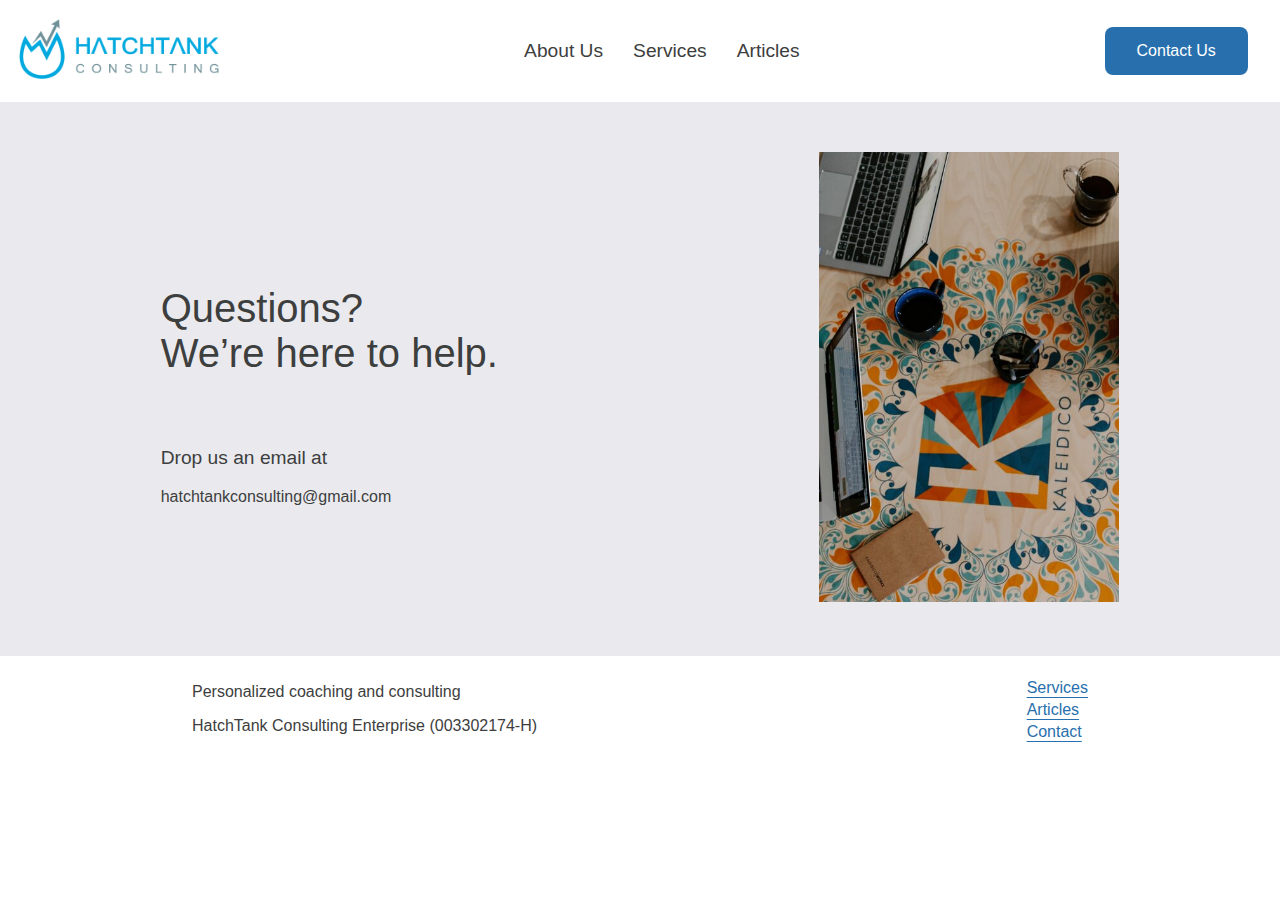
==== Contact_Us.html @ a17abf32 "initial commit" ====
<!DOCTYPE html>

<html lang="en">

    <head>
        <meta charset="UTF-8">
        <meta name="viewport" content="width=device-width, initial-scale=1">
        <link rel="stylesheet" href="style.css">
        <title>Contact - HatchTank</title>
        <link rel ="icon" href = "./images/Icontp.png" type = "image/x-icon">

    </head>

    <body>

        <header>

            <section id="navcontainer">
                <div class="nav-left ease-up">
                    <a href="index.html"><img src="./images/HT_logo_header.png" width="200" height=auto alt="HatchTank Logo Header"></a>
                    <div class="mobiletoggle" 
                    aria-controls="mobile" aria-expanded="false">
                        <div class="navicon" onclick="myFunction(this)">
                            <div class="bar1"></div>
                            <div class="bar2"></div>
                            <div class="bar3"></div>
                        </div>
                    </div>
                </div>
                <div id="mobile" data-visible="false" class="ease-up">
                    <div class="nav-center">
                        <a href="About_Us.html">About Us</a>
                        <a href="Services.html">Services</a>
                        <a href="Articles.html">Articles</a>
                    </div>
                        <div class="nav-right">
                        <button><a href="Contact_Us.html">Contact Us</a></button>
                    </div>
                </div>
            </section>  

        </header>

        <main>
            <section id="Contact_Us">
                <div class="Contact_Ustext"> 
                    <h2 class="ease-up">Questions? <br> We’re here to help.</h2>
                    <br>
                    <p><strong>Drop us an email at</strong></p>
                    <a href="mailto:hatchtankconsulting@gmail.com">hatchtankconsulting@gmail.com</a>
                    <!--
                    <br>
                    <br>
                    <p><strong>Or drop us a message</strong></p>
                    <br>
                    <button id="show-form" class="ease-up">Message Us</button>
                    -->
                </div>
                <div>
                    <img class="Contact_Usimage ease-up" src="./images/Contact_us_section.jpg" width="300" height="450" alt="">
                </div>
            </section>

            <section id="popupwindow">
            <section id="popup">
                <div class="form">
                    <div class="boxa1"><h3>How can we help you?</h3></div>
                    <div class="close-btn boxa2">&times</div>
                    <div class="form-element box1">
                        <label for="firstname">Name</label>
                        <input type="shorttext" id="firstname" required>
                        <label for="firstname"><small>First Name</small></label>
                    </div>
                    <div class="form-element box2">
                        <br>
                        <input type="shorttext" id="lastname" required>
                        <label for="lastname"><small>Last Name</small></label>
                    </div>
                    <div class="form-element box3">
                        <label for="email">Email</label>
                        <input type="text" id="email" required>
                    </div>
                    <div class="form-element box4">
                        <label for="message">Message</label>
                        <input type="paragraph" id="message" required>
                    </div>
                    <div class="form-element box5">
                        <button class="button">Submit</button>
                    </div>
                </div>
            </section>
            <section id="popupbg"></section>
            </section>
        </main>

        <footer>
            <section id="whitefooter1">
                <div class="footer1left">
                    <div class="ease-up">
                    <p>Personalized coaching and consulting</p>
                    <p>HatchTank Consulting Enterprise (003302174-H)</p>
                    </div>
                </div>
                <ul class="footer1right">
                    <div class="ease-up">
                    <li><a href="Services.html">Services</a></li>
                    <li><a href="Articles.html">Articles</a></li>
                    <li><a href="Contact_Us.html">Contact</a></li>
                    </div>
                </ul>
            </section>
        </footer>
 
        <script src="navigation.js" defer></script>

    </body>

</html>
---- style.css ----
html {
  font-size: clamp(16px, 1.2vw, 32px);
  font-family:'Liberation Sans','Times New Roman', Times, serif;
  font-weight: 50;
  color: #3D3E3E;
}

body {
  font-size: 1rem;
  padding: 0;
  margin: 0;
  overflow-x: hidden;
}

p {
  font-size: 1.2rem;
  width:100%;
  font-weight: 50;
}

a {
  font-weight: 50;
  text-underline-position: under;
  font-size: 1rem;
}

h1 {
  font-size: 4rem;
  font-weight: 50;
}

@media (max-width:768px) {
  h1 {
    font-size: clamp(2.5rem, 1.2vw, 4rem);
  }
}

h2 {
  font-size: 2.5rem;
  font-weight: 50;
}

@media (max-width:768px) {
  h2 {
    font-size: clamp(2rem, 1.2vw, 2.5rem);
  }
}

h3 {
  font-size: 1.5rem;
  font-weight: 50;
}

button {
  font-family: 'Liberation Sans','Times New Roman', Times, serif;
  font-weight: 50;
  background-color: #2870AD;
  border: none;
  border-radius: 8px;
  margin: none;
  color: white;
  padding: 15px 32px;
  display: inline-block;
  font-size: 1rem;
  text-decoration: none;
}

button a {
  font-weight: 50;
  text-underline-position: under;
  font-size: 1rem;
  color: white;
  text-decoration: none;
}

button:hover {
  opacity: 0.8;
  transition: 0.3s;
  cursor: pointer;
}

/*scroll animations */

.ease-up {
  opacity: 0;
  transition: 
    opacity 300ms ease-in, 
    transform 500ms ease-in;
  transform: translateY(15%);
}

.ease-up.appear {
  opacity: 1;
  transform: translateY(0);
}

.scale-in {
  opacity: 0;
  transition: opacity 800ms ease-out, transform 800ms ease-out;
  transform: scale(0.9, 0.9);
}

.scale-in.appear {
  opacity: 1;
  transform: scale(1,1);
}

.fade-in {
  opacity: 0;
  transition: opacity 500ms ease-out;
}

.fade-in.appear {
  opacity: 1;
}

.fromright {
  opacity: 0;
  transition: 
    opacity 500ms ease-out, 
    transform 500ms ease-out;
  transform: translateX(-5%);
}

.fromleft {
  opacity: 0;
  transition: 
    opacity 500ms ease-out, 
    transform 500ms ease-out;
  transform: translateX(5%);
}

.fromright.appear ,
.fromleft.appear {
  opacity: 1;
  transform: translateX(0);
}

/* ................................................. */
/* Homepage */

#navcontainer {
  background-color: white;
  display: flex;
  align-items: center;
  text-align: center;
  justify-content: center;
  flex-direction: row;
  padding: 1.5vw 1.5vw 1.5vw 1.5vw;
}

@media (max-width: 768px) {
  #navcontainer {
    padding: 0vw 3vw 0vw 0vw;
  }
}

/* menu icon */

@media (max-width: 768px) {

  .navicon {
    display: inline-block;
    cursor: pointer;
  }
  
  .bar1, .bar2, .bar3 {
    width: 35px;
    height: 1px;
    background-color: #3D3E3E;
    margin: 4px 0;
    transition: 0.2s;
  }
  
  .change .bar1 {
    -webkit-transform: rotate(225deg) translate(-11px, 3px);
    transform: rotate(225deg) translate(-11px, 3px);
    width: 25px;
  }
  
  .bar2 {
    opacity: 0;
  } 
  
  .change .bar3 {
    -webkit-transform: rotate(-225deg) translate(-10px, -4px);
    transform: rotate(-225deg) translate(-10px, -4px);
    width: 25px;
  }
  
} 

@media (max-width: 768px) {
  .nav-left img {
    width: 30%;
    height: auto;
    padding: 2vw 55vw 2vw 2vw;
  }
  .nav-left {
    display: flex;
    align-items: center;
    z-index: 20;
  }
}

#mobile {
  display: flex;
  flex-direction: row;
  align-items: center;
  flex-basis: 85%;
}

.nav-center {
  flex-basis: 85%;
}  

.nav-center a {
  text-decoration: none;
  font-size: 1.2rem;
  padding: 1vw 1vw;
  color:#3D3E3E;
}

.nav-right a {
  color: white;
  text-align: center;
  text-decoration: none;
  font-size: 1rem;
}

@media (max-width: 768px) {
  #mobile {
    display: flex;
    flex-direction: column;
    inset: 0 0 0 0;
    position: fixed;
    background: #EAEAEE;
    z-index: 10;
    transform: translateY(100%);
  }

  #mobile[data-visible="true"] {
    transform: translateY(0%);
  }

  .nav-center {
    display: flex;
    flex-direction: column;
    padding: 10em 0 0 0;
    flex-basis: 60%;
  }
  .nav-center a {
    font-size: 2.5rem;
    padding: 1em 0 0 0;
  }
}

/* end of navigation */

#Section1 {
  background: #EAEAEE;
  text-align: center;
  padding: 50px 50px 100px 50px;
}

#Section1 h1 {
  text-align: center;
  padding: 0% 25%;
}

@media (max-width: 768px) {
  #Section1 h1 {
  padding: 0% 0%;
  }
}

#Section1 .appointment {
  color: #2870AD;
  font-size: 1.5rem;
  font-weight: 50;
}


#Section2 {
  background: white;
  padding: 3vw 12vw;
  display: flex;
  align-items: center;
  justify-content: center;
}

.Section2image img {
  max-width: 100%;
  max-height: 100%;
}

@media (max-width: 768px) {
  #Section2 {
    padding: 5vw 5vw;
    align-items: center;
  }
}

.Section2text {
  padding: 0vw 5vw 5vw 0vw;
}

.Section2text a {
  color: white;
  text-decoration: none;
}

#Section3 {
  background: #EAEAEE;
  text-align: center;
  padding: 3vw 3vw;
  margin: 0px 0px;
}

#Section3 a {
  color: #2870AD;
  font-size: 2rem;
}

#Services {
  display: flex;
  align-items: center;
  justify-content: center;
  padding: 3vw 3vw;
}

.Services1,
.Services2,
.Services3 {
  flex-basis: 33%;
  padding: 0vw 1vw;
}

.ServiceTitle {
  font-size: 1.5rem;
  padding: 1vw 0vw;
}

@media (max-width: 768px) {
  #Services {
    flex-direction: column;
  }
}

#Section4 {
  background-image: url("./images/Homepage_contact_us.jpg");
  background-position: center;
  background-size: cover;
  text-align: center;
  color: white;
  padding: 50px 100px 120px 100px;
}

#Section4 h3 {
  margin: 0px 0px 50px 0px;
}

/* ................................................. */
/* Contact_Us */

#Contact_Us {
  background: #EAEAEE;
  text-align: left;
  padding: 50px 0px;
  display: flex;
  align-items: center;
  justify-content: space-around;
}

.Contact_Usimage {
  max-width: 100%;
  max-height: 100%;
  object-fit: cover;
  object-position: 50% 10%;
} 

.Contact_Ustext a {
  text-decoration: none;
  color:#3D3E3E;
}

@media (max-width:768px) {
  .Contact_Usimage {
    display: none;
  }
}

/* Message Us Pop-Up Form */

#popupbg.active {
  position: fixed;
  inset: 0%;
  opacity: 0.4;
  background-color: black;
  z-index: 0;
}

#popup {
  position: fixed;
  inset: 100%;
  opacity: 1;
  padding: 3vw 3vw;
  background-color: white;
}

#popup.active {
  opacity: 1;
  inset: 10% 25%;
  z-index: 1;
}

@media (max-width: 768px) {
  #popup.active {
    inset: 0% 0%;
    position: fixed;
    z-index: 1000;
    padding: 10vw 10vw;
  }
}

#popup .form {
  display: grid;
  grid-template-columns: 1fr 1fr;
  grid-gap: 1em;
  grid-auto-rows: minmax(50px, auto) ;
  align-items: stretch;
  justify-items: stretch;
}

/* box bg color 
#popup .form > div{
  background: white;
}
#popup .form > div:nth-child(odd) {
  background: white;
} */

#popup .form .boxa1 h3 {
  margin: 0;
}

#popup .form .close-btn {
  color: #3D3E3E;
  font-weight: 1000;
  text-align: right;
  cursor: pointer;
}


#popup .form .form-element input[type="shorttext"] {
  margin-top: 5px;
  display: block;
  width: 90%;
  padding: 10px;
  outline: none;
  border: 1px solid #3D3E3E;
  background-color:#f9f9fa;
}

#popup .form .form-element input[type="text"] {
  margin-top: 5px;
  display: block;
  width: 95%;
  padding: 10px;
  outline: none;
  border: 1px solid #060f0f;
  background-color:#f9f9fa;
}

#popup .form .form-element input[type="paragraph"] {
  margin-top: 5px;
  display: block;
  width: 95%;
  padding: 50px 10px;
  outline: none;
  border: 1px solid #060f0f;
  background-color:#f9f9fa;
}

#popup .form .box3 {
  grid-column: 1/3;
  grid-row: 3;
}

#popup .form .box4 {
  grid-column: 1/3;
  grid-row: 4;
}


/* ................................................. */
/* About_Us */

#AboutUsSection1 {
  background-image: url("./images/About_us.jpg");
  background-repeat: no-repeat;
  background-size: cover;
  text-align: left;
  color: white;
  padding: 10vw 16vw 1vw 16vw;
}

#AboutUsSection2 {
  background: #EAEAEE;
  text-align: left;
  padding: 3vw 15vw;
  display: flex;
  align-items: flex-start;
  justify-content: center;
  position: relative;
}

@media (max-width:768px) {
  #AboutUsSection2 {
    padding: 2vw 5vw;
  }
}

/*
.AboutUsSection2image img {
  width:700px;
  height:auto;
  max-width: 100%;
  max-height: 100%;
  position: relative;
} */

.AboutUsSection2text {
  font-size: 1rem;
  background:white;
  padding: 2vw 4vw 4vw 4vw;
  /*margin-left: -13vw; */
  max-width: 100%;
  max-height: 100%;
  position: relative;
}

#AboutUsSection3 {
  background: white;
  background-size: 100% 100%;
  text-align: center;
  padding: 1vw 10vw;
  margin: 0px 0px 50px 0px;
}

#AboutUsSection3 h2 {
  color: #2870AD;
}

#Help {
  display: flex;
  align-items: flex-start;
  justify-content: center;
  padding: 0vw 2vw 4vw 2vw;
}

@media (max-width: 768px) {
  #Help {
    flex-direction: column;
  }
}

.help1 {
  flex-basis: 33%;
  padding: 0vw 2vw;
}

.helpTitle {
  color: #2870AD;
  font-size: 1.35rem;
  padding: 1vw 0vw;
}

#AboutUsSection3 a {
  color: #2870AD;
  font-size: 2rem;
}

/* ................................................. */
/* Services */

#ServicesSection1 {
  background-repeat: no-repeat;
  background-position: center;
  background-size: cover;
  text-align: center;
  background-color: #EAEAEE;
  padding: 0.5vw 15vw;
}

#ServicesSection2 {
  background: #EAEAEE;
  text-align: left;
  padding: 3vw 15vw;
  display: flex;
  align-items: center;
  justify-content: center;
  position: relative;
}

@media (max-width:768px) {
  #ServicesSection2 {
    align-items: flex-start;
    padding: 5vw 5vw;
  }
}

.ServicesSection2image img {
  z-index: 1;
  max-width: 100%;
  max-height: 100%;
  position: relative;
}

.ServicesSection2text {
  font-size: 1rem;
  background:white;
  padding: 0vw 3vw 3vw 3vw;
  margin-left: -15vw;
  max-width: 40%;
  max-height: 40%;
  position: relative;
  z-index: 2;
}

.ServicesSection2textleft {
  font-size: 1rem;
  background: white;
  padding: 0vw 3vw 3vw 3vw;
  margin-right: -15vw;
  max-width: 40%;
  max-height: 40%;
  position: relative;
  z-index: 2;
}

/* ................................................. */
/* Articles */

#ArticlesSection1 {
  background-repeat: no-repeat;
  background-position: center;
  background-size: cover;
  text-align: left;
  background-color: #EAEAEE;
  padding: 1vw 15vw;
}

@media (max-width: 768px) {
  #ArticlesSection1 {
    padding: 1vw 5vw;
  }
}

#articlesContentSection {
  display: grid;
  grid-template-columns: 1fr 1fr;
  grid-gap: 3em;
  align-items: center;
  align-content: center;
  justify-content: center;
  background-color: #EAEAEE;
  grid-auto-rows: minmax(50px, auto);
  padding: 5% 5%;
}

@media (max-width: 768px) {
  #articlesContentSection {
    grid-template-columns: 1fr;
  }
}

.articlesContent {
  display: flex;
  flex-direction: column;
  justify-content: center;
  align-items: left;
}

.articlesimg {
  max-width: 100%;
  max-height: auto
}

.articlesContent a {
  color: #2870AD;
}

/* Article Posts */

#ArticlesPostsTitle {
  background-position: center;
  background-size: cover;
  text-align: center;
  background-color: #EAEAEE;
  padding: 1vw 5vw;
}

.articlesPostsContent {
  display: flex;
  flex-direction: column;
  align-items: center;
  text-align: center;
  background-color: #EAEAEE;
}

.articlesPostsImage {
  max-width: 40%;
  max-height: auto
}

@media (max-width: 768px) {
  .articlesPostsImage {
  max-width: 80%;
  max-height: auto;
  }
}

.articlesPostsParagraph {
  text-align: center;
  padding: 2vw 25vw;
}

@media (max-width: 768px) {
  .articlesPostsParagraph {
    padding: 1vw 5vw;
  }
}

.articlesPostsList {
  text-align: left;
  list-style: outside;
  line-height: 3vw;
  padding: 1vw 25vw;
}

@media (max-width: 768px) {
  .articlesPostsList {
    padding: 1vw 5vw;
    line-height: 6vw;
  }
}

#ArticlesNextPost {
  background-color: #EAEAEE;
  padding: 1vw 5vw;
  display: grid;
  grid-template-columns: 5% 45% 45% 5%;
  align-items: center;
}

#ArticlesNextPost a {
  text-decoration: none;
  color:#3D3E3E;
}

#ArticlesNextPost .right a {
  text-decoration: none;
  color:#3D3E3E;
  text-align: right;
}

.column.side {
  align-self: center;
  justify-self: center;
}


/* footer */

#whitefooter1 {
  background: white;
  text-align: left;
  display: flex;
  align-items: center;
  justify-content: space-between;
  padding: 0vw 15vw;
  font-size: 1.2rem;
}

#whitefooter1 p {
  font-size: 1rem;
}

.footer1right li {
  list-style: none;
}

.footer1right a {
  color:#2870AD;
}

@media (max-width:768px) {
  #whitefooter1 {
    padding: 0vw 5vw;
  }
}

#greyfooter1 {
  background: #EAEAEE;
  text-align: left;
  display: flex;
  align-items: center;
  justify-content: space-between;
  padding: 0vw 15vw;
  font-size: 1.2rem;
}

#greyfooter1 p {
  font-size: 1rem;
}

@media (max-width:768px) {
  #greyfooter1 {
    padding: 0vw 5vw;
  }
}
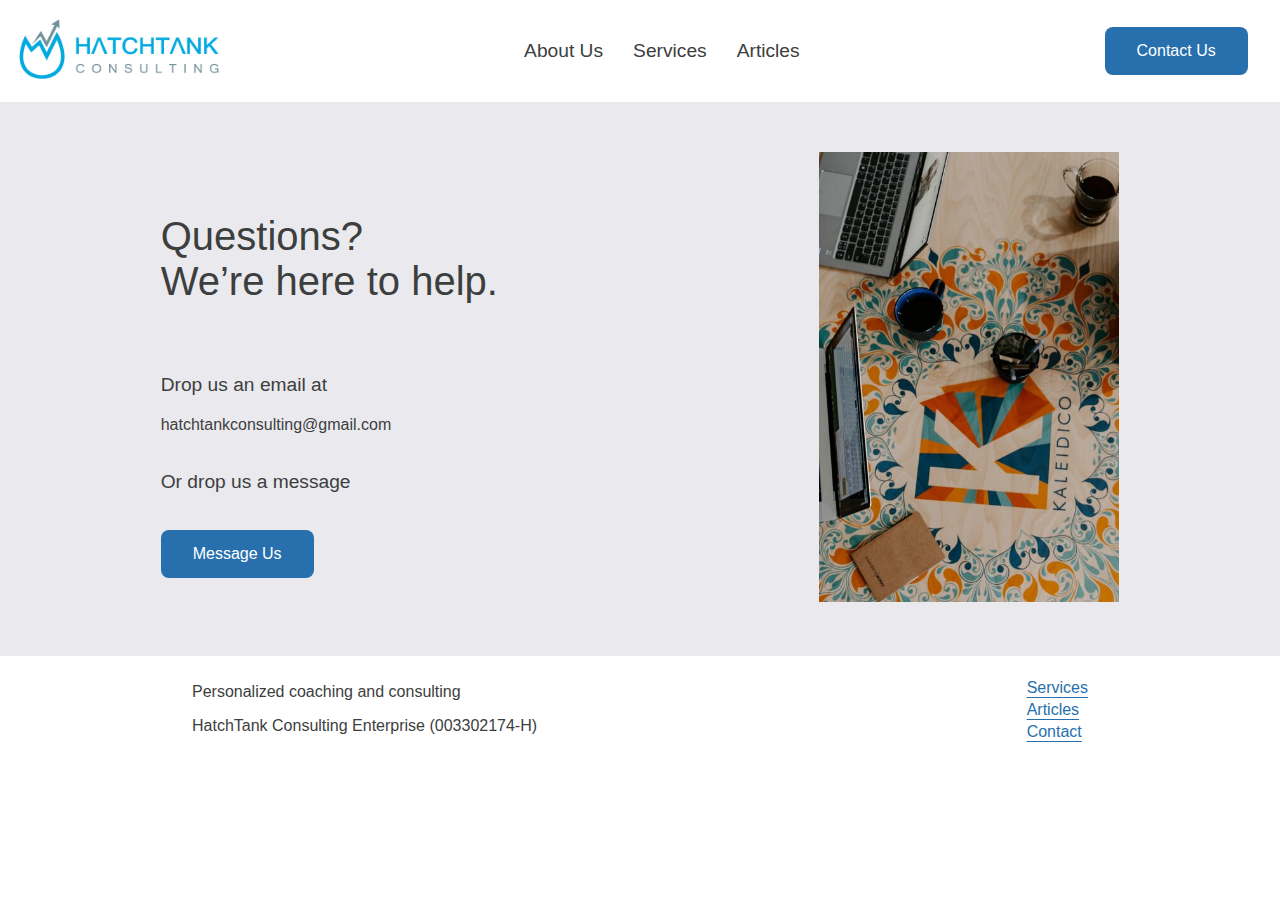
==== commit 089fcfe9: "sass" ====
--- a/Contact_Us.html
+++ b/Contact_Us.html
@@ -48,13 +48,11 @@
                     <br>
                     <p><strong>Drop us an email at</strong></p>
                     <a href="mailto:hatchtankconsulting@gmail.com">hatchtankconsulting@gmail.com</a>
-                    <!--
                     <br>
                     <br>
                     <p><strong>Or drop us a message</strong></p>
                     <br>
                     <button id="show-form" class="ease-up">Message Us</button>
-                    -->
                 </div>
                 <div>
                     <img class="Contact_Usimage ease-up" src="./images/Contact_us_section.jpg" width="300" height="450" alt="">
@@ -63,31 +61,31 @@
 
             <section id="popupwindow">
             <section id="popup">
-                <div class="form">
+                <form action="mail.php" method="POST">
                     <div class="boxa1"><h3>How can we help you?</h3></div>
                     <div class="close-btn boxa2">&times</div>
                     <div class="form-element box1">
                         <label for="firstname">Name</label>
-                        <input type="shorttext" id="firstname" required>
+                        <input type="text" name="firstname" id="firstname" required>
                         <label for="firstname"><small>First Name</small></label>
                     </div>
                     <div class="form-element box2">
                         <br>
-                        <input type="shorttext" id="lastname" required>
+                        <input type="text" name="lastname" id="lastname" required>
                         <label for="lastname"><small>Last Name</small></label>
                     </div>
                     <div class="form-element box3">
                         <label for="email">Email</label>
-                        <input type="text" id="email" required>
+                        <input type="email" name="email" id="email" required>
                     </div>
                     <div class="form-element box4">
                         <label for="message">Message</label>
-                        <input type="paragraph" id="message" required>
+                        <textarea name="message" rows="10" cols="30" required></textarea>
                     </div>
                     <div class="form-element box5">
-                        <button class="button">Submit</button>
+                        <input type="submit" value="Submit">
                     </div>
-                </div>
+                </form>
             </section>
             <section id="popupbg"></section>
             </section>
